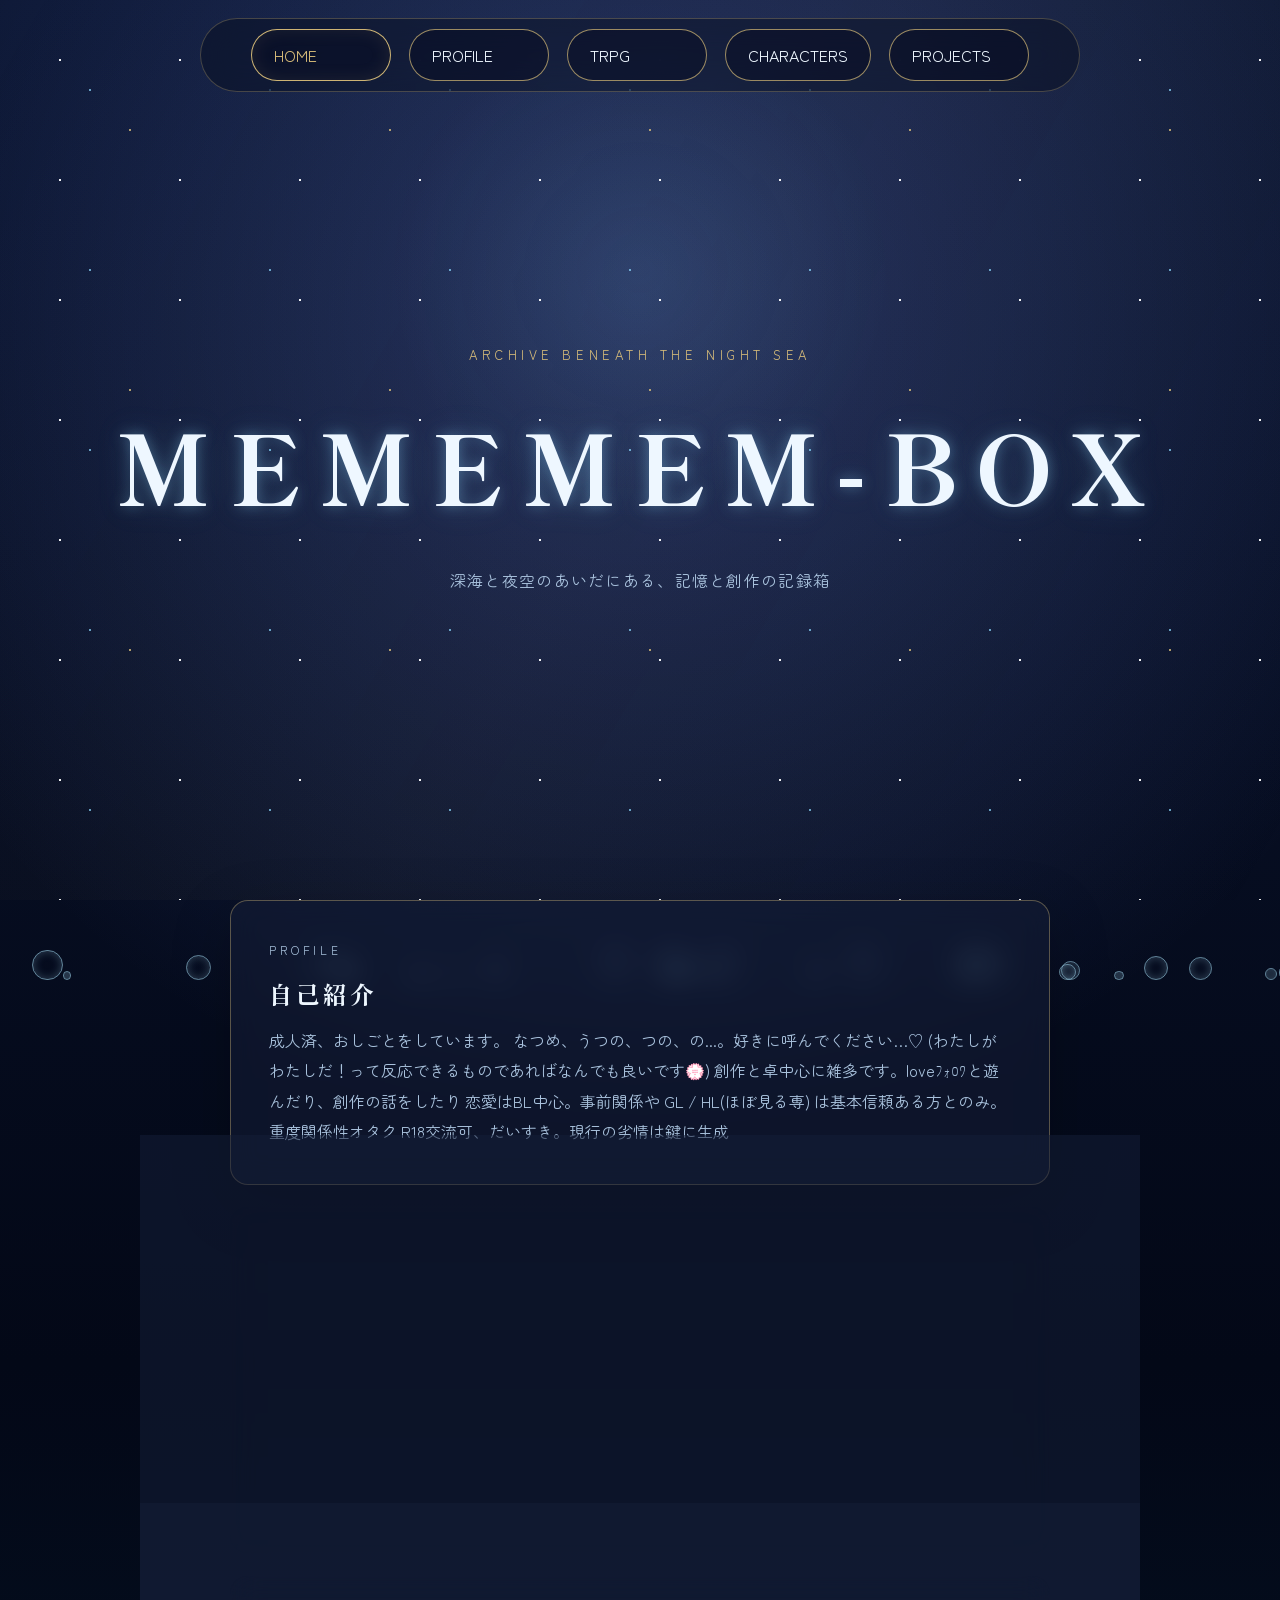
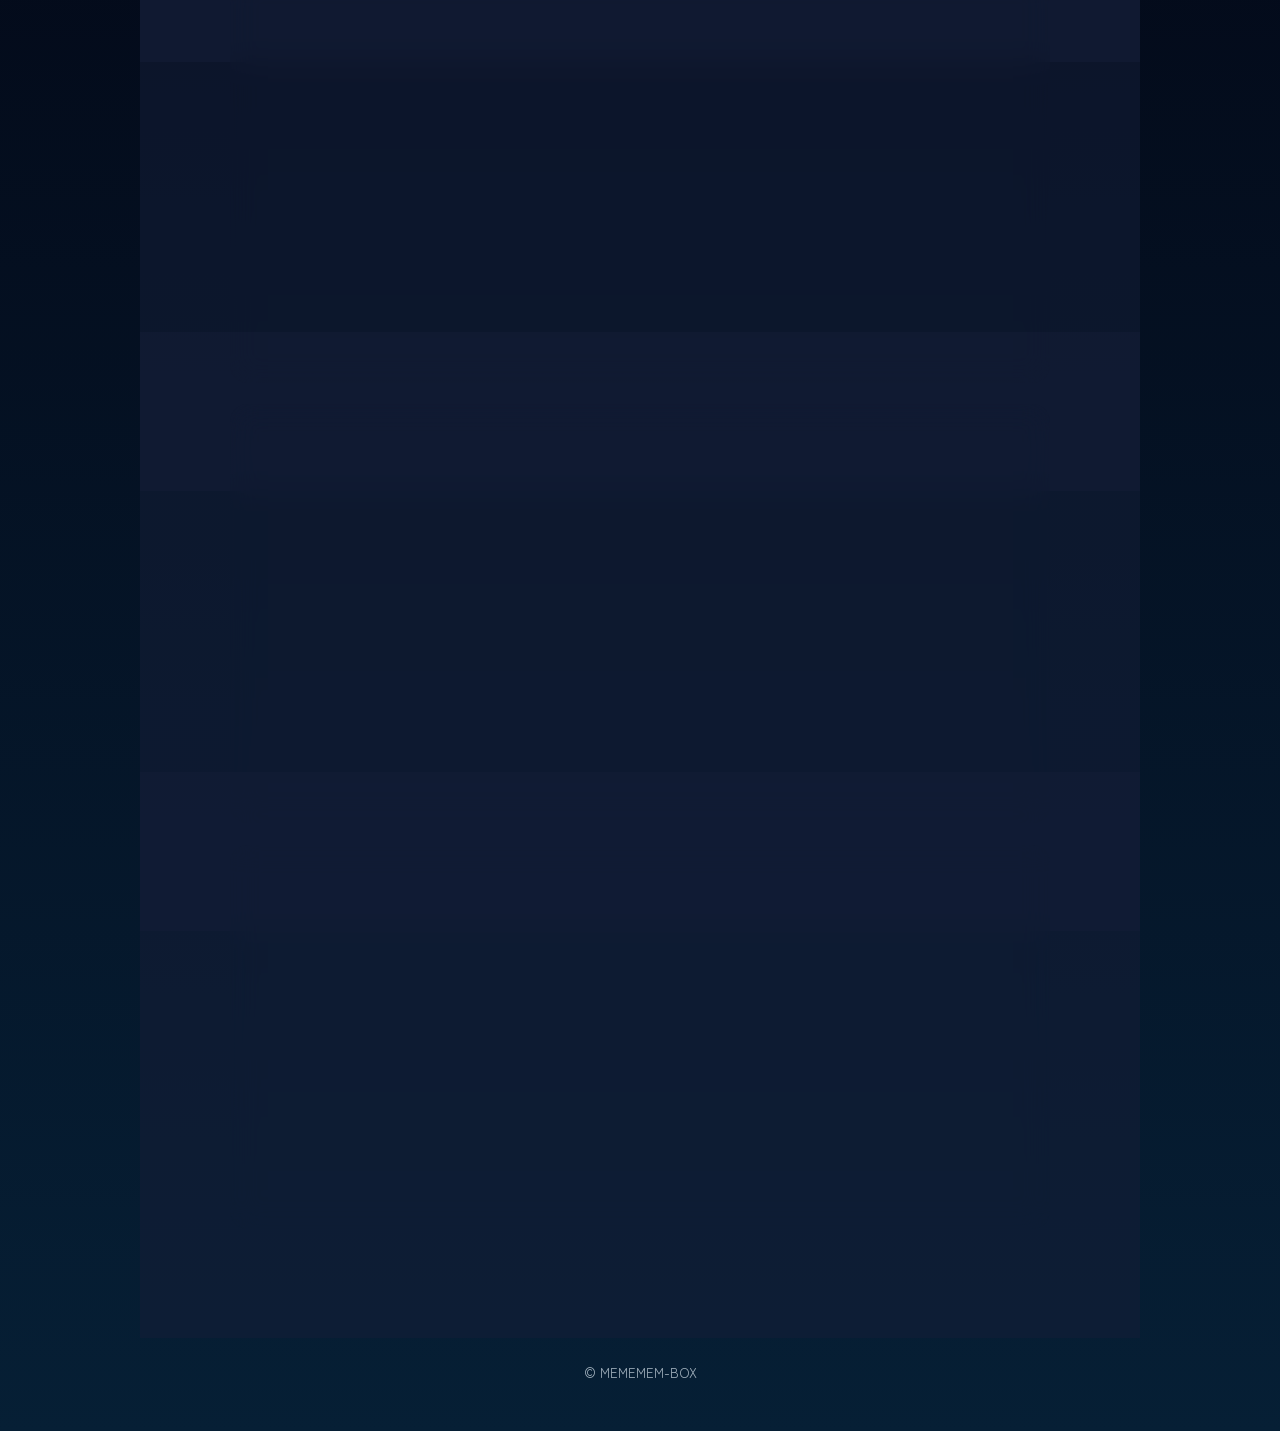
==== index.html @ 4a47442d "first commit" ====
<!DOCTYPE html>
<html lang="ja">
<head>
  <meta charset="UTF-8">
  <meta name="viewport" content="width=device-width, initial-scale=1.0">
  <link rel="stylesheet" href="css/style.css">
  <title>MEMEMEM-BOX</title>
</head>
<body>
<div class="background">
  <div class="stars"></div>
  <div class="bubbles"></div>
</div>

<header class="site-header">
  <nav class="site-nav" aria-label="Main navigation">
    <a href="index.html" aria-current="page">HOME</a>
    <a href="profile.html">PROFILE</a>
    <a href="trpg.html">TRPG</a>
    <a href="characters.html">CHARACTERS</a>
    <a href="projects.html">PROJECTS</a>
  </nav>
</header>

<main>
  <section class="hero">
    <p class="eyebrow">Archive beneath the night sea</p>
    <h1>MEMEMEM-BOX</h1>
    <p class="subtitle">深海と夜空のあいだにある、記憶と創作の記録箱</p>
  </section>

  <section class="content-shell" aria-label="Main content">
    <article class="glass-card">
      <p class="section-kicker">Profile</p>
      <h2>自己紹介</h2>
      <p>成人済、おしごとをしています。
なつめ、うつの、つの、の...。好きに呼んでください…♡ (わたしがわたしだ！って反応できるものであればなんでも良いです💮)
創作と卓中心に雑多です。loveﾌｫﾛﾜと遊んだり、創作の話をしたり
恋愛はBL中心。事前関係や GL / HL(ほぼ見る専) は基本信頼ある方とのみ。重度関係性オタク
R18交流可、だいすき。現行の劣情は鍵に生成</p>
    </article>

    <article class="glass-card">
      <p class="section-kicker">Communication</p>
      <h2>交流について</h2>
      <p>無言F◎⌇ ﻿同企画参加者様、またはどこかしらのお知り合いであることが明確である場合フォローお返しします、ご挨拶はなくてもあっても大丈夫です。
浮上がまちまちだったりTL斜め読みなのでなにか急用やお返事が必要なものはDMまたは@呼び出しお願いします…！本垢かディスコ辺りが一番反応早い！と思う…。意図的に無視したり反応遅らせることはないので、ある程度待っても反応ないときは再送していただけると嬉しいです。
🌙 夜～深夜は比較的反応早め。
自宅は好きに使ってください、フリー素材です◎</p>
    </article>

    <article class="glass-card">
      <p class="section-kicker">Notes</p>
      <h2>地雷など</h2>
      <p>大半気にしなかったりスル～しますが、自衛します🖐️<br>
・CP成立後に他のお子さんとCP成立/ifcpなど。場合によってはCP解消します、NTR表現は事前に相談ください。<br>
・本編でのキャラ崩壊レベルの性格・口調間違い、解釈違い など。本編であるといやだな~なだけでギャグは大好きなので二次創作でキャラ崩壊しよね～;;<br>
上記以外は今のところ特に地雷ではないので、たくさん遊びましょう…😁<br>
なにかこちらの不手際や発言に関してもやもやしてしまうことがあれば直接わたしにお話していただけると助かります。</p>
    </article>

    <article class="glass-card">
      <p class="section-kicker">TRPG</p>
      <h2>TRPG</h2>
      <ul class="clean-list">
        <li>Play style: テキスト中心、予定に合わせてゆっくり</li>
        <li>Tools: Discord / ココフォリア</li>
        <li>基本テキスト、使用ツールはDiscordとココフォリア。時間はお仕事がお休みの日に全日可<br>
タイマン/2PL多め。大人数や大型は余裕があるとき、全員の予定が合わせやすいときに1~2ヶ月目安で駆け抜けたいです📆🌟<br>
ぴく ···▸ 絵とか立ち絵差分ズとか 卓報告とか<br>
ふせ ···▸ 脳みそがまとまり次第 ぽいぽいします 掃き溜め</li>
      </ul>
      <a class="text-link" href="trpg.html">TRPG Archive</a>
    </article>

    <article class="glass-card">
      <p class="section-kicker">Creative</p>
      <h2>Creative</h2>
      <p>なりきり＞ストーリー進行・世界観共有 に生息しています。急いでないものはのんびり交流。<br>
長考&レシート長文気味、返信は10分前後~長文は数時間ほど悩みこんでいるときがあります…許してね<br><br>
𖥧𖤣 鬱ノ宅<br>
*リンクは裏設定やcs・補足などのページに飛びます。<br>
*♡はCP、✦は唯一・重要関係いただいております！大感謝…♡</p>
      <a class="text-link" href="characters.html">Character Gallery</a>
    </article>
  </section>
</main>

<footer class="site-footer">
  <small>&copy; MEMEMEM-BOX</small>
</footer>

<script src="js/script.js"></script>
</body>
</html>
---- css/style.css ----
@import url("https://fonts.googleapis.com/css2?family=Shippori+Mincho:wght@400;600;700&family=Zen+Maru+Gothic:wght@400;500;700&display=swap");

:root {
  --bg-deep: #030817;
  --bg-night: #0b1530;
  --bg-sea: #061f35;
  --text: #eef7ff;
  --sub: #a9c2dd;
  --gold: #d8bd7a;
  --aqua: #8edbff;
}

* {
  box-sizing: border-box;
}

body {
  margin: 0;
  min-height: 100vh;
  color: var(--text);
  font-family: "Zen Maru Gothic", sans-serif;
  background:
    radial-gradient(circle at 50% 10%, rgba(105, 139, 255, .25), transparent 30%),
    linear-gradient(to bottom, var(--bg-night) 0%, var(--bg-deep) 45%, var(--bg-sea) 100%);
  overflow-x: hidden;
}

body::before {
  content: "";
  position: fixed;
  inset: 0;
  z-index: -2;
  pointer-events: none;
  background:
    radial-gradient(circle at 50% 30%, rgba(142, 219, 255, .08), transparent 28%),
    linear-gradient(120deg, transparent, rgba(216, 189, 122, .04), transparent);
  animation: slowGlow 14s ease-in-out infinite alternate;
}

.background,
.stars,
.bubbles {
  position: fixed;
  inset: 0;
  pointer-events: none;
  z-index: -1;
}

.stars {
  background-image:
    radial-gradient(circle, rgba(255,255,255,.95) 1px, transparent 1.5px),
    radial-gradient(circle, rgba(142,219,255,.7) 1px, transparent 1.5px),
    radial-gradient(circle, rgba(216,189,122,.8) 1px, transparent 1.5px);
  background-size: 120px 120px, 180px 180px, 260px 260px;
  animation: twinkle 5s ease-in-out infinite alternate;
}

@keyframes twinkle {
  from { opacity: .45; }
  to { opacity: .95; }
}

@keyframes slowGlow {
  from { opacity: .55; transform: translateY(-1.5%); }
  to { opacity: 1; transform: translateY(1.5%); }
}

.bubble {
  position: absolute;
  bottom: -80px;
  border: 1px solid rgba(174, 231, 255, .55);
  border-radius: 999px;
  box-shadow: inset 0 0 10px rgba(174, 231, 255, .25);
  animation: floatUp linear infinite;
}

@keyframes floatUp {
  from {
    transform: translateY(0) translateX(0);
    opacity: 0;
  }
  10% {
    opacity: .7;
  }
  28% {
    transform: translateY(-32vh) translateX(calc(var(--drift) * .25 + var(--sway-1)));
  }
  52% {
    transform: translateY(-60vh) translateX(calc(var(--drift) * .5 - var(--sway-2)));
  }
  76% {
    transform: translateY(-88vh) translateX(calc(var(--drift) * .75 + var(--sway-3)));
  }
  100% {
    transform: translateY(-115vh) translateX(var(--drift));
    opacity: 0;
  }
}

.hero {
  min-height: 100vh;
  display: grid;
  place-content: center;
  text-align: center;
  padding: 120px 24px 80px;
}

.eyebrow {
  color: var(--gold);
  letter-spacing: .35em;
  text-transform: uppercase;
  font-size: 13px;
}

h1 {
  margin: 18px 0;
  font-family: "Shippori Mincho", serif;
  font-size: clamp(42px, 8vw, 96px);
  letter-spacing: .18em;
  font-weight: 700;
  text-shadow:
    0 0 14px rgba(142, 219, 255, .35),
    0 0 34px rgba(142, 219, 255, .18);
}

.subtitle {
  color: var(--sub);
  font-size: 16px;
  letter-spacing: .08em;
}

nav {
  margin-top: 42px;
  display: flex;
  justify-content: center;
  gap: 18px;
  flex-wrap: wrap;
}

nav a {
  min-width: 140px;
  padding: 13px 22px;
  color: var(--text);
  text-decoration: none;
  border: 1px solid rgba(216, 189, 122, .7);
  background: rgba(3, 8, 23, .35);
  border-radius: 999px;
  transition: .25s;
}

nav a:hover {
  color: var(--gold);
  transform: translateY(-3px);
  box-shadow: 0 0 24px rgba(142, 219, 255, .18);
}

.site-header {
  position: fixed;
  top: 0;
  left: 0;
  right: 0;
  z-index: 10;
  padding: 18px 20px;
}

.site-nav {
  width: min(880px, calc(100vw - 32px));
  margin: 0 auto;
  padding: 10px;
  background: rgba(3, 8, 23, .38);
  border: 1px solid rgba(216, 189, 122, .28);
  border-radius: 999px;
  backdrop-filter: blur(16px);
}

.site-nav a[aria-current="page"] {
  color: var(--gold);
  border-color: rgba(216, 189, 122, .95);
  box-shadow: inset 0 0 18px rgba(216, 189, 122, .1);
}

.content-shell {
  width: min(820px, calc(100vw - 32px));
  margin: 0 auto;
  padding: 0 0 96px;
  display: grid;
  gap: 22px;
}

.glass-card {
  padding: clamp(24px, 4vw, 38px);
  background: rgba(20, 30, 55, .55);
  border: 1px solid rgba(216, 189, 122, .38);
  border-radius: 18px;
  box-shadow: 0 18px 60px rgba(0, 0, 0, .22);
  backdrop-filter: blur(14px);
}

.glass-card h2,
.glass-card h3 {
  margin: 0 0 14px;
  font-family: "Shippori Mincho", serif;
  letter-spacing: .12em;
}

.glass-card p {
  margin: 0 0 14px;
  color: var(--sub);
  line-height: 1.9;
}

.glass-card p:last-child {
  margin-bottom: 0;
}

.section-kicker {
  color: var(--gold);
  font-size: 12px;
  letter-spacing: .32em;
  text-transform: uppercase;
}

.clean-list {
  margin: 0 0 18px;
  padding-left: 1.2em;
  color: var(--sub);
  line-height: 1.9;
}

.text-link {
  color: var(--aqua);
  text-decoration: none;
  border-bottom: 1px solid rgba(142, 219, 255, .45);
}

.text-link:hover {
  color: var(--gold);
  border-color: rgba(216, 189, 122, .7);
}

.page-hero {
  min-height: 58vh;
  display: grid;
  place-content: center;
  text-align: center;
  padding: 120px 24px 64px;
}

.page-hero h1 {
  font-size: clamp(40px, 7vw, 76px);
}

.card-grid {
  display: grid;
  grid-template-columns: repeat(auto-fit, minmax(220px, 1fr));
  gap: 18px;
}

.mini-card {
  min-height: 170px;
  padding: 22px;
  color: inherit;
  text-decoration: none;
  background: rgba(3, 8, 23, .26);
  border: 1px solid rgba(142, 219, 255, .18);
  border-radius: 14px;
}

.mini-card h3 {
  margin-bottom: 8px;
}

.portrait-placeholder {
  aspect-ratio: 4 / 3;
  margin-bottom: 16px;
  border-radius: 12px;
  border: 1px solid rgba(216, 189, 122, .32);
  background:
    radial-gradient(circle at 50% 38%, rgba(142, 219, 255, .22), transparent 34%),
    linear-gradient(135deg, rgba(216, 189, 122, .14), rgba(3, 8, 23, .3));
}

.site-footer {
  padding: 34px 20px 48px;
  text-align: center;
  color: rgba(238, 247, 255, .68);
}

@media (max-width: 640px) {
  .site-header {
    position: absolute;
  }

  .site-nav {
    border-radius: 18px;
  }

  nav a {
    min-width: 120px;
    padding: 11px 16px;
    font-size: 13px;
  }

  h1 {
    letter-spacing: .1em;
  }
}
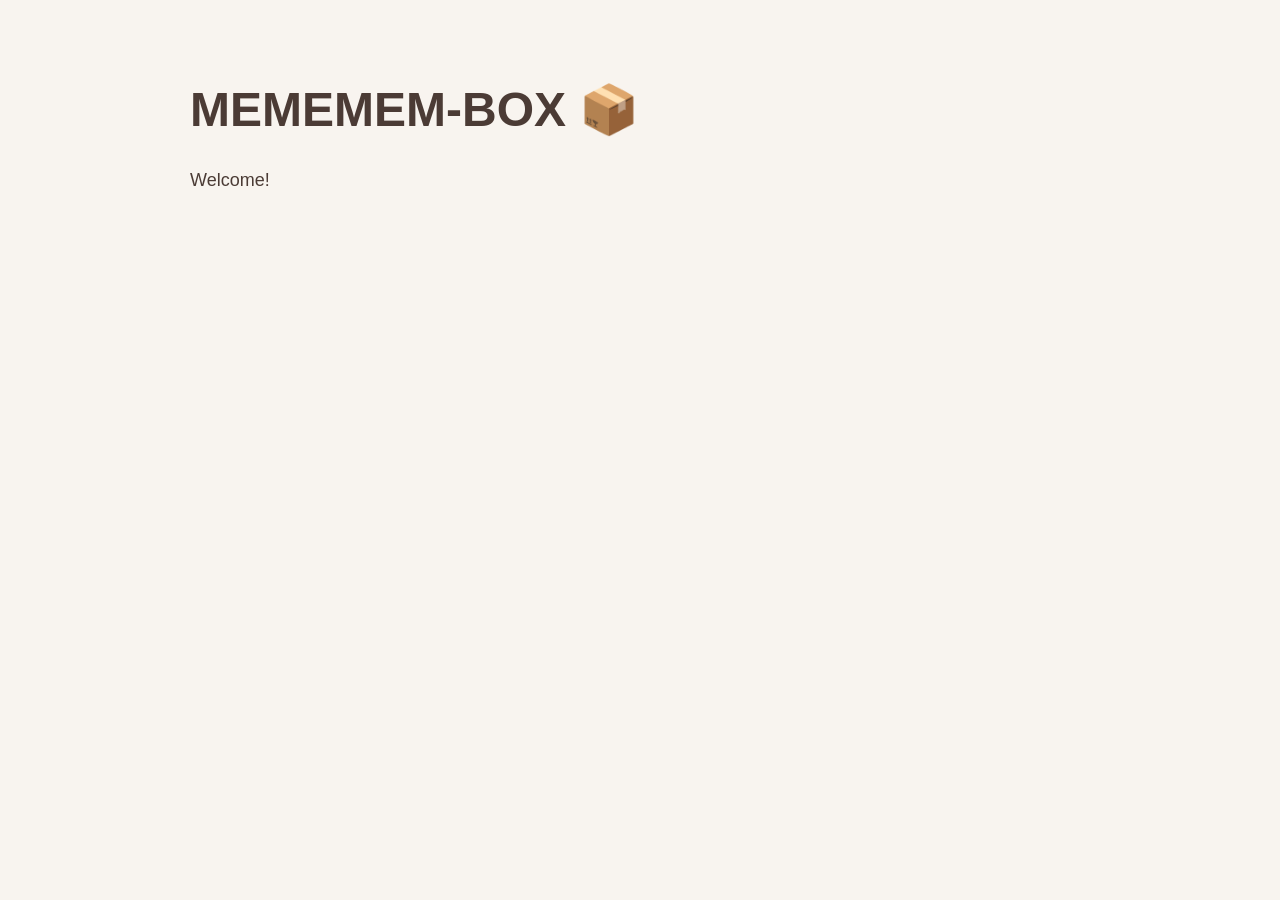
==== commit 6c4ee265: "first commit" ====
--- a/index.html
+++ b/index.html
@@ -1,95 +1,12 @@
 <!DOCTYPE html>
 <html lang="ja">
 <head>
-  <meta charset="UTF-8">
-  <meta name="viewport" content="width=device-width, initial-scale=1.0">
-  <link rel="stylesheet" href="css/style.css">
-  <title>MEMEMEM-BOX</title>
+    <meta charset="UTF-8">
+    <link rel="stylesheet" href="style.css">
+    <title>MEMEMEM-BOX</title>
 </head>
 <body>
-<div class="background">
-  <div class="stars"></div>
-  <div class="bubbles"></div>
-</div>
-
-<header class="site-header">
-  <nav class="site-nav" aria-label="Main navigation">
-    <a href="index.html" aria-current="page">HOME</a>
-    <a href="profile.html">PROFILE</a>
-    <a href="trpg.html">TRPG</a>
-    <a href="characters.html">CHARACTERS</a>
-    <a href="projects.html">PROJECTS</a>
-  </nav>
-</header>
-
-<main>
-  <section class="hero">
-    <p class="eyebrow">Archive beneath the night sea</p>
-    <h1>MEMEMEM-BOX</h1>
-    <p class="subtitle">深海と夜空のあいだにある、記憶と創作の記録箱</p>
-  </section>
-
-  <section class="content-shell" aria-label="Main content">
-    <article class="glass-card">
-      <p class="section-kicker">Profile</p>
-      <h2>自己紹介</h2>
-      <p>成人済、おしごとをしています。
-なつめ、うつの、つの、の...。好きに呼んでください…♡ (わたしがわたしだ！って反応できるものであればなんでも良いです💮)
-創作と卓中心に雑多です。loveﾌｫﾛﾜと遊んだり、創作の話をしたり
-恋愛はBL中心。事前関係や GL / HL(ほぼ見る専) は基本信頼ある方とのみ。重度関係性オタク
-R18交流可、だいすき。現行の劣情は鍵に生成</p>
-    </article>
-
-    <article class="glass-card">
-      <p class="section-kicker">Communication</p>
-      <h2>交流について</h2>
-      <p>無言F◎⌇ ﻿同企画参加者様、またはどこかしらのお知り合いであることが明確である場合フォローお返しします、ご挨拶はなくてもあっても大丈夫です。
-浮上がまちまちだったりTL斜め読みなのでなにか急用やお返事が必要なものはDMまたは@呼び出しお願いします…！本垢かディスコ辺りが一番反応早い！と思う…。意図的に無視したり反応遅らせることはないので、ある程度待っても反応ないときは再送していただけると嬉しいです。
-🌙 夜～深夜は比較的反応早め。
-自宅は好きに使ってください、フリー素材です◎</p>
-    </article>
-
-    <article class="glass-card">
-      <p class="section-kicker">Notes</p>
-      <h2>地雷など</h2>
-      <p>大半気にしなかったりスル～しますが、自衛します🖐️<br>
-・CP成立後に他のお子さんとCP成立/ifcpなど。場合によってはCP解消します、NTR表現は事前に相談ください。<br>
-・本編でのキャラ崩壊レベルの性格・口調間違い、解釈違い など。本編であるといやだな~なだけでギャグは大好きなので二次創作でキャラ崩壊しよね～;;<br>
-上記以外は今のところ特に地雷ではないので、たくさん遊びましょう…😁<br>
-なにかこちらの不手際や発言に関してもやもやしてしまうことがあれば直接わたしにお話していただけると助かります。</p>
-    </article>
-
-    <article class="glass-card">
-      <p class="section-kicker">TRPG</p>
-      <h2>TRPG</h2>
-      <ul class="clean-list">
-        <li>Play style: テキスト中心、予定に合わせてゆっくり</li>
-        <li>Tools: Discord / ココフォリア</li>
-        <li>基本テキスト、使用ツールはDiscordとココフォリア。時間はお仕事がお休みの日に全日可<br>
-タイマン/2PL多め。大人数や大型は余裕があるとき、全員の予定が合わせやすいときに1~2ヶ月目安で駆け抜けたいです📆🌟<br>
-ぴく ···▸ 絵とか立ち絵差分ズとか 卓報告とか<br>
-ふせ ···▸ 脳みそがまとまり次第 ぽいぽいします 掃き溜め</li>
-      </ul>
-      <a class="text-link" href="trpg.html">TRPG Archive</a>
-    </article>
-
-    <article class="glass-card">
-      <p class="section-kicker">Creative</p>
-      <h2>Creative</h2>
-      <p>なりきり＞ストーリー進行・世界観共有 に生息しています。急いでないものはのんびり交流。<br>
-長考&レシート長文気味、返信は10分前後~長文は数時間ほど悩みこんでいるときがあります…許してね<br><br>
-𖥧𖤣 鬱ノ宅<br>
-*リンクは裏設定やcs・補足などのページに飛びます。<br>
-*♡はCP、✦は唯一・重要関係いただいております！大感謝…♡</p>
-      <a class="text-link" href="characters.html">Character Gallery</a>
-    </article>
-  </section>
-</main>
-
-<footer class="site-footer">
-  <small>&copy; MEMEMEM-BOX</small>
-</footer>
-
-<script src="js/script.js"></script>
+    <h1>MEMEMEM-BOX 📦</h1>
+    <p>Welcome!</p>
 </body>
 </html>
--- a/style.css
+++ b/style.css
@@ -0,0 +1,17 @@
+body {
+    background: #f8f4ef;
+    color: #4b3b35;
+    font-family: "Yu Gothic UI", sans-serif;
+
+    max-width: 900px;
+    margin: auto;
+    padding: 50px;
+}
+
+h1{
+    font-size:48px;
+}
+
+p{
+    font-size:18px;
+}
